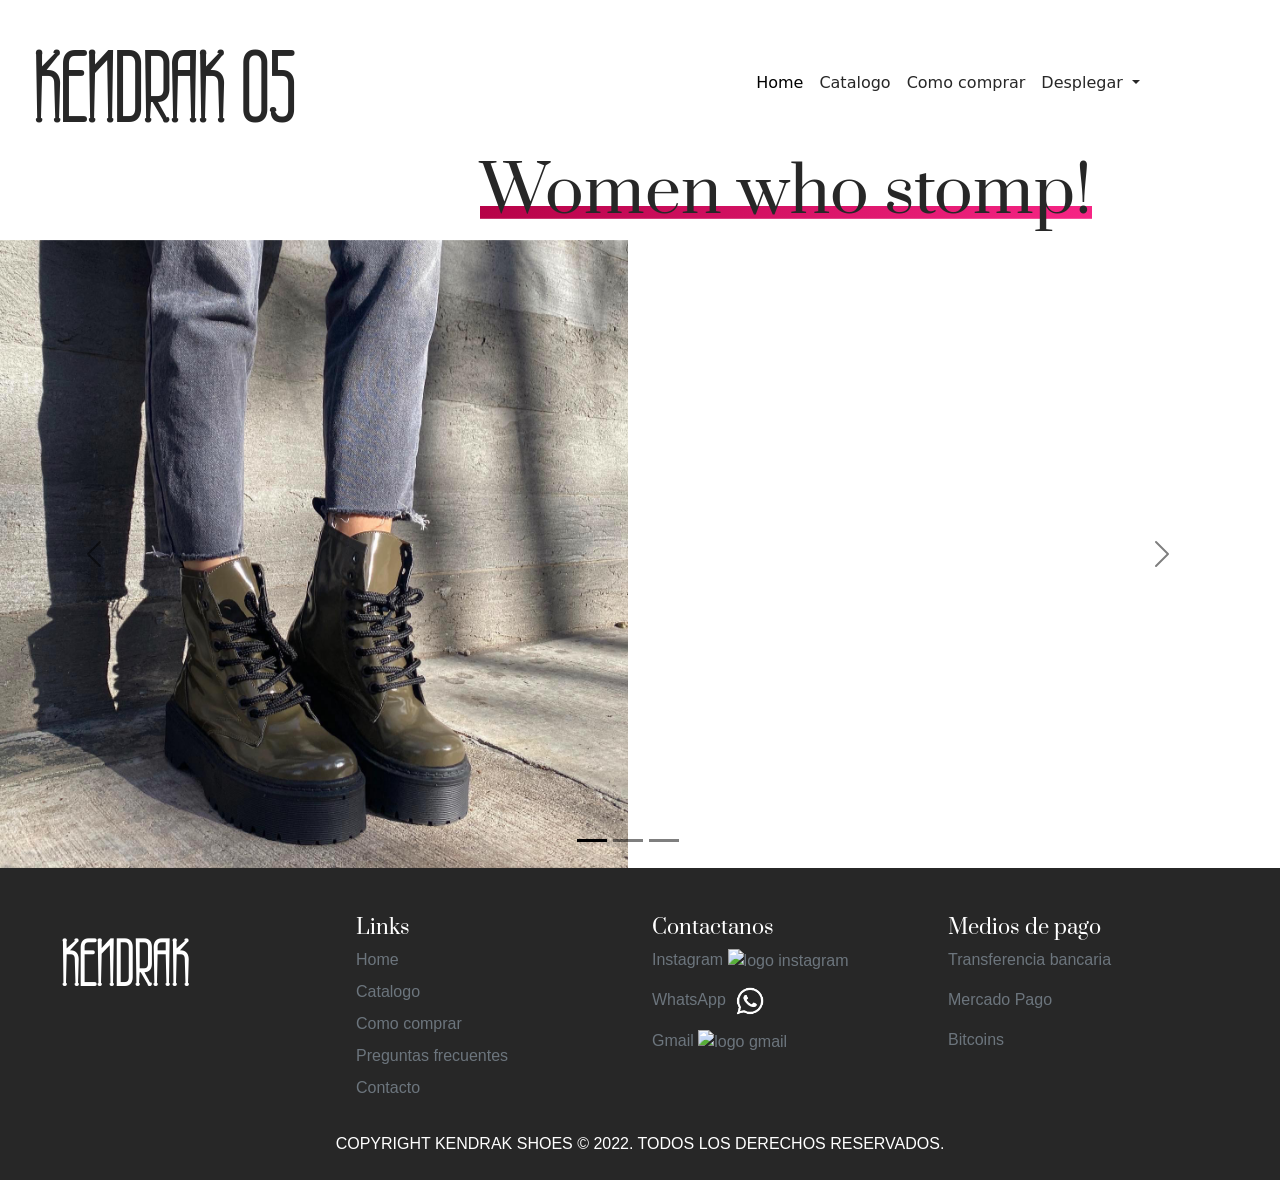
==== index.html @ c7949a04 "Carrusel?" ====
<!DOCTYPE html>
<html lang="es">

<head>
  <meta charset="UTF-8">
  <meta http-equiv="X-UA-Compatible" content="IE=edge">
  <meta name="viewport" content="width=device-width, initial-scale=1.0">
  <link rel="shortcut icon" href="multimedia/logo 2.jpg" type="image/x-icon">
  <link rel="preconnect" href="https://fonts.googleapis.com">
  <link rel="preconnect" href="https://fonts.gstatic.com" crossorigin>
  <link href="https://fonts.googleapis.com/css2?family=Prata&display=swap" rel="stylesheet">
  <link rel="preconnect" href="https://fonts.googleapis.com">
  <link rel="preconnect" href="https://fonts.gstatic.com" crossorigin>
  <link href="https://fonts.googleapis.com/css2?family=Wire+One&display=swap" rel="stylesheet">
  <link href="https://unpkg.com/aos@2.3.1/dist/aos.css" rel="stylesheet">
  <script src="https://unpkg.com/aos@2.3.1/dist/aos.js"></script>
  <link rel="stylesheet" href="css/estilos.css">
  <link href="https://cdn.jsdelivr.net/npm/bootstrap@5.2.1/dist/css/bootstrap.min.css" rel="stylesheet"
    integrity="sha384-iYQeCzEYFbKjA/T2uDLTpkwGzCiq6soy8tYaI1GyVh/UjpbCx/TYkiZhlZB6+fzT" crossorigin="anonymous">
  <title>kendrakShoes</title>
</head>

<body>

  <header class="header">
    <h1 class="titulo">KENDRAK 05</h1>
    <nav class="navbar navbar-expand-lg bg">
      <div class="container-fluid me-5">
        <div class="row">
          <a class="navbar-brand me-5" href="#"></a>
          <button class="navbar-toggler" type="button" data-bs-toggle="collapse" data-bs-target="#navbarNavDropdown"
            aria-controls="navbarNavDropdown" aria-expanded="false" aria-label="Toggle navigation">
            <span class="navbar-toggler-icon"></span>
          </button>
          <div class="collapse navbar-collapse" id="navbarNavDropdown">
            <ul class="navbar-nav">
              <li class="nav-item">
                <a class="nav-link active" aria-current="page" href="index.html">Home</a>
              </li>
              <li class="nav-item">
                <a class="nav-link" href="./pages/catalogo.html">Catalogo</a>
              </li>
              <li class="nav-item ">
                <a class="nav-link" href="./pages/como_comprar.html">Como comprar</a>
              </li>
              <li class="nav-item dropdown color">
                <a class="nav-link dropdown-toggle" href="#" role="button" data-bs-toggle="dropdown"
                  aria-expanded="false">
                  Desplegar
                </a>
                <ul class="dropdown-menu">
                  <li><a class="dropdown-item" href="./pages/preg_frecuentes.html">Preguntas frecuentes</a></li>
                  <li><a class="dropdown-item" href="./pages/contacto.html">Contacto</a></li>
                  <li><a class="dropdown-item" href="https://www.google.com.ar/">Google</a></li>
                </ul>
              </li>
            </ul>
          </div>
        </div>
      </div>
    </nav>
  </header>
  <main>
    <div>
      <h2 class="lema">Women who stomp!</h2>
    </div>
  </main>

  <section>
      <div class="row col-lg-12">
        <div id="carouselExampleDark" class="carousel carousel-dark slide" data-bs-ride="carousel">
          <div class="carousel-indicators">
            <button type="button" data-bs-target="#carouselExampleDark" data-bs-slide-to="0" class="active" aria-current="true" aria-label="Slide 1"></button>
            <button type="button" data-bs-target="#carouselExampleDark" data-bs-slide-to="1" aria-label="Slide 2"></button>
            <button type="button" data-bs-target="#carouselExampleDark" data-bs-slide-to="2" aria-label="Slide 3"></button>
          </div>
        <div id="carouselExampleFade" class="carousel slide carousel-fade" data-bs-ride="carousel">
          <div class="carousel-inner">
            <div class="carousel-item active">
              <img src="./multimedia/Carrusel/1780ECD2-51CA-4AA8-94F3-F026AF0F60AA.jpg" class="d-block w-50" alt="...">
            </div>
            <div class="carousel-item">
              <img src="./multimedia/Carrusel/1F04A24E-E4D8-4647-96F0-6BB3A55C6DB6.jpeg" class="d-block w-50" alt="...">
            </div>
            <div class="carousel-item">
              <img src="./multimedia/Carrusel/texana delia (1) postada.JPG" class="d-block w-50" alt="...">
            </div>
          </div>
          <button class="carousel-control-prev" type="button" data-bs-target="#carouselExampleFade"data-bs-slide="prev">
            <span class="carousel-control-prev-icon" aria-hidden="true"></span>
            <span class="visually-hidden">Anterior</span>
          </button>
          <button class="carousel-control-next" type="button" data-bs-target="#carouselExampleFade"data-bs-slide="next">
            <span class="carousel-control-next-icon" aria-hidden="true"></span>
            <span class="visually-hidden">Next</span>
          </button>
        </div>
      </div>

  </section>

  <footer class="footer">
    <div class="container-fluid">
      <div class="row p-5 pb-2 bg-darkkk text-white">
        <div class="col-xs-12 col-md-6 col-lg-3">
          <p class="titulo2">KENDRAK</p>
        </div>
        <div class="col-xs-12 col-md-6 col-lg-3">
          <p class="h5">Links</p>
          <div class="mb-2">
            <a class="text-secondary text-decoration-none nav-link active" aria-current="page"
              href="index.html">Home</a>
          </div>
          <div class="mb-2">
            <a class="text-secondary text-decoration-none nav-link" href="./pages/catalogo.html">Catalogo</a>
          </div>
          <div class="mb-2">
            <a class="text-secondary text-decoration-none nav-link" href="./pages/como_comprar.html">Como comprar</a>
          </div>
          <div class="mb-2">
            <a class="text-secondary text-decoration-none nav-link" href="./pages/preg_frecuentes.html">Preguntas
              frecuentes</a>
          </div>
          <div class="mb-2">
            <a class="text-secondary text-decoration-none nav-link" href="./pages/contacto.html">Contacto</a>
          </div>
        </div>
        <div class="col-xs-12 col-md-6 col-lg-3">
          <p class="h5">Contactanos</p>
          <div class="mb-2">
            <div>
              <a class="text-secondary text-decoration-none" href="https://www.instagram.com/kendrak.shoes/">Instagram
                <img class="redes-img" src="multimedia/instagram 2.jpeg" alt="logo instagram"></a>
            </div>
          </div>
          <div class="mb-2">
            <div>
              <a class="text-secondary text-decoration-none" href="">WhatsApp
                <img class="redes-img" src="multimedia/whatsapp2.jpeg" alt="logo whatsapp"></a>
            </div>
          </div>
          <div class="mb-2">
            <div>
              <a class="text-secondary text-decoration-none" href="">Gmail
                <img class="redes-img" src="multimedia/gmail2.jpeg" alt="logo gmail"></a>
            </div>
          </div>

        </div>
        <div class="col-xs-12 col-md-6 col-lg-3">
          <p class="h5">Medios de pago</p>
          <div class="mb-2">
            <p class="text-secondary">Transferencia bancaria</p>
          </div>
          <div class="mb-2">
            <p class="text-secondary">Mercado Pago</p>
          </div>
          <div class="mb-2">
            <p class="text-secondary">Bitcoins</p>
          </div>
        </div>
        <div class="col-xs-12 pt-4">
          <p class="text-white text-center">COPYRIGHT KENDRAK SHOES © 2022. TODOS LOS DERECHOS RESERVADOS.</p>
        </div>
      </div>
    </div>
  </footer>
  <script src="https://cdn.jsdelivr.net/npm/bootstrap@5.2.1/dist/js/bootstrap.bundle.min.js"
    integrity="sha384-u1OknCvxWvY5kfmNBILK2hRnQC3Pr17a+RTT6rIHI7NnikvbZlHgTPOOmMi466C8"
    crossorigin="anonymous"></script>
</body>

</html>
---- css/estilos.css ----
* {
    margin: 0;
    padding: 0;
}


.header {
    display: flex;
    justify-content: space-between;
}

.titulo {
    color: #272727;
    font-family: 'Wire One', sans-serif;
    font-size: 6rem;
    margin-left: 2rem;
    margin-top: 2rem;
    font-weight: bold;
}

.lema {
    color: #272727;
    font-family: 'Prata', serif;
    font-size: 4rem;
    display: inline-block;
    margin-left: 30rem;

    background-image: linear-gradient(120deg, rgb(182, 2, 71), rgb(247, 37, 133) 100%);
    background-repeat: no-repeat;
    background-size: 100% 0.2em;
    background-position: 0 80%;
    transition: background-size 0.25s ease-in;
}

.lema:hover {
    background-size: 100% 88%;
}


.whatsapp{
        position: fixed;
        right: 30px;
        bottom: 10px;
        

}
.whatsapp img{
    width: 50px;
    height: 50px;
}

.section {
    box-shadow: rgba(0, 0, 0, 0.25) 0px 54px 55px, rgba(0, 0, 0, 0.12) 0px -12px 30px, rgba(0, 0, 0, 0.12) 0px 4px 6px, rgba(0, 0, 0, 0.17) 0px 12px 13px, rgba(0, 0, 0, 0.09) 0px -3px 5px;
    display: flex;
    justify-content: center;
    align-items: center;
}

.zapatos1 {
    background-repeat: no-repeat;
    background-size: cover;
    margin: 40px;
    width: 200px;
    height: 200px;
    box-shadow: 0 0.1rem 0.3rem rgba(0, 0, 0, 1);
    transition: all 1s;
}

.zapatos1:hover {
    height: 250px;
    width: 250px;
}

.zapatos2 {
    background-repeat: no-repeat;
    background-size: cover;
    margin: 40px;
    width: 200px;
    height: 200px;
    box-shadow: 0 0.1rem 0.4rem rgba(0, 0, 0, 1);
    transition: all 1s;
}

.zapatos2:hover {
    height: 250px;
    width: 250px;
}

.zapatos3 {
    background-repeat: no-repeat;
    background-size: cover;
    margin: 40px;
    width: 200px;
    height: 200px;
    box-shadow: 0 0.1rem 0.4rem rgba(0, 0, 0, 1);
    transition: all 1s;
}

.zapatos3:hover {
    height: 250px;
    width: 250px;
}

.zapatos4 {
    background-repeat: no-repeat;
    background-size: cover;
    margin: 40px;
    width: 200px;
    height: 200px;
    box-shadow: 0 0.1rem 0.4rem rgba(0, 0, 0, 1);
    transition: all 1s;
}

.zapatos4:hover {
    height: 250px;
    width: 250px;
}

.zapatos5 {
    background-repeat: no-repeat;
    background-size: cover;
    margin: 40px;
    width: 200px;
    height: 200px;
    box-shadow: 0 0.1rem 0.4rem rgba(0, 0, 0, 1);
    transition: all 1s;
}

.zapatos5:hover {
    height: 250px;
    width: 250px;
}

.header {
    display: flex;
    justify-content: space-between;
}

.titulo2 {
    font-family: 'Wire One', sans-serif;
    font-weight: bold;
    font-size: 4rem;
}

.redes-img {
    width: 40px;
    height: 40px;
}

.mediosdepago {
    padding: 1rem;
}

@media screen and (max-width:768px) {
    .header {
        flex-direction: column;
        padding-left: 3rem;
    }

    .section {
        flex-direction: column;
    }

    .footer {
        display: flex;
        flex-direction: column;
        justify-content: center;
        align-items: center;
    }
}


@media screen and (max-width:576px) {
    .titulo {
        display: flex;
        justify-content: center;
        align-items: center;
        margin-left: 0%;
    }

    .header img {
        flex-direction: column;
        justify-content: center;
        align-items: center;
    }

    .section {
        flex-direction: column;
    }

    .footer {
        flex-direction: column;
        justify-content: center;
        align-items: center;

    }

    .lema {
        margin-left: 2.5rem;
        font-size: 2.3rem;
    }
}

/* como comprar */

.comprar {
    color: #272727;
font-family: 'Prata', serif;
margin-top: 6rem;
    margin-left: 40px;
    font-weight: 600;
}

.list-group-item{
    font-family:Arial, Helvetica, sans-serif;

}


/* catalogo*/
.card-text{
    font-family:Arial, Helvetica, sans-serif;
    font-weight: 700;

}

.nav-link {
    --bs-nav-link-color: #272727;
}

.dropdown-item {
    --bs-dropdown-link-color: #272727;

}

.dropdown-menu {
    --bs-border-color-translucent: rgb(182, 2, 71);
}


.navbar-nav:hover {
    --bs-nav-link-hover-color: rgb(182, 2, 71);
}

.list-group-item {
    --bs-list-group-color: #000000;
    --bs-list-group-bg: #fff;
    --bs-list-group-border-color: rgba(0, 0, 0, 0.125);
    --bs-list-group-border-width: 10px;
    --bs-list-group-border-radius: 0.1rem;
    --bs-list-group-item-padding-x: 1rem;
    --bs-list-group-item-padding-y: 0.5rem;
    --bs-list-group-action-color: #495057;
    --bs-list-group-action-hover-color: #495057;
    --bs-list-group-action-hover-bg: #f8f9fa;
    --bs-list-group-action-active-color: #212529;
    --bs-list-group-action-active-bg: #e9ecef;
    --bs-list-group-disabled-color: #6c757d;
    --bs-list-group-disabled-bg: #fff;
    --bs-list-group-active-color: #fff;
    --bs-list-group-active-bg: #0d6efd;
    --bs-list-group-active-border-color: #0d6efd;
    display: flex;
    flex-direction: column;
    padding-left: 0;
    margin-bottom: 0;
    border-radius: var(--bs-list-group-border-radius);
}

.btn.btn-primary {

    --bs-btn-color: #fff;
    --bs-btn-bg: #2e2e2e;
    --bs-btn-border-color: #040404;
    --bs-btn-hover-color: #fff;
    --bs-btn-hover-bg: rgb(182, 2, 71);
    ;
    --bs-btn-hover-border-color: #040404;
    --bs-btn-focus-shadow-rgb: 49, 132, 253;
    --bs-btn-active-color: #fff;
    --bs-btn-active-bg: #0a58ca;
    --bs-btn-active-border-color: #0a53be;
    --bs-btn-active-shadow: inset 0 3px 5px rgba(0, 0, 0, 0.125);
    --bs-btn-disabled-color: #fff;
    --bs-btn-disabled-bg: #0d6efd;
    --bs-btn-disabled-border-color: #0d6efd;


}

.form.check.input {
    background-color: rgba(255, 255, 255, 0.204);

}

.form-floating>.form-control,
.form-floating>.form-control-plaintext {
    background-color: #0000003b;
}

.bg-darkkk {
    background-color: #272727;
}
.h5{
font-family: 'Prata', serif;
font-weight: 900;
}
.mb-2{
    font-family:Arial, Helvetica, sans-serif;

}
.text-white{
    font-family:Arial, Helvetica, sans-serif;
}
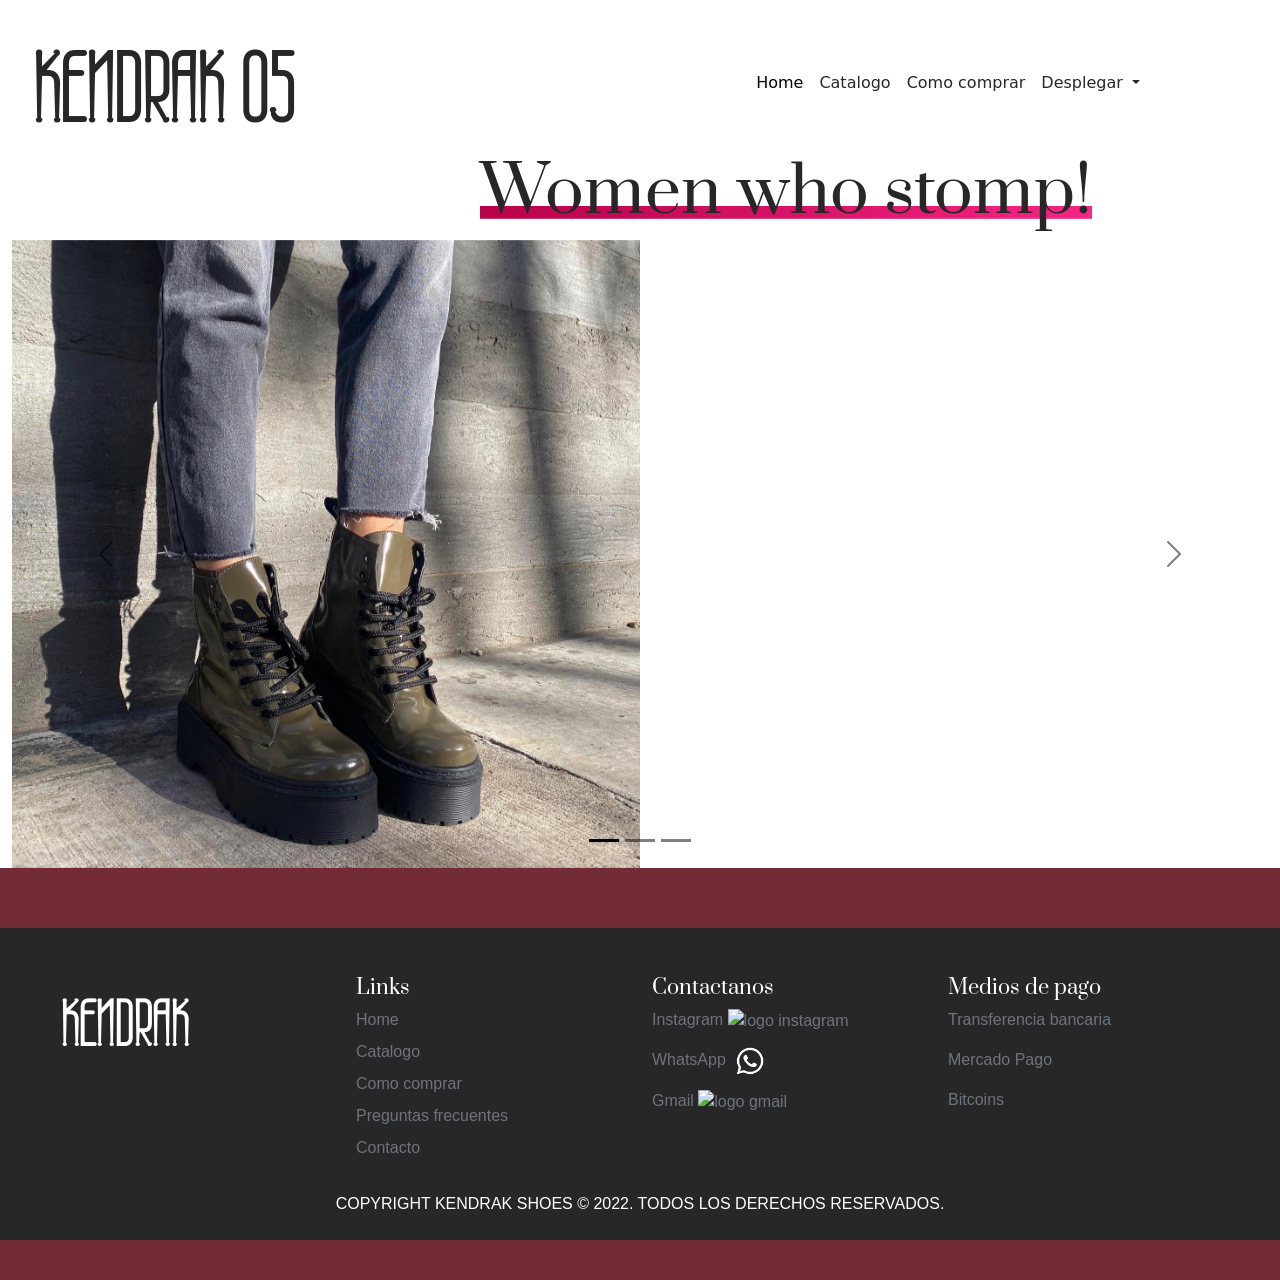
==== commit d9470c93: "pruebas" ====
--- a/index.html
+++ b/index.html
@@ -66,7 +66,7 @@
     </div>
   </main>
 
-  <section>
+  <section class="textt">
       <div class="row col-lg-12">
         <div id="carouselExampleDark" class="carousel carousel-dark slide" data-bs-ride="carousel">
           <div class="carousel-indicators">
--- a/css/estilos.css
+++ b/css/estilos.css
@@ -150,6 +150,162 @@
 .mediosdepago {
     padding: 1rem;
 }
+ /* contacto */
+li{
+    list-style :none;
+    }
+    h5.order a{
+      text-align:center;
+    }
+    /* Widget Contact Form
+    ================================================== */
+    .contact-forms .btn {
+    border-radius: 0;
+    width: 100%;
+    text-align: left;
+    margin-bottom: 10px;
+    }
+    .btn-primary {
+    color: #fff !important;
+    position: relative;
+    font-weight: bold;
+    text-transform: uppercase;
+    border: none !important;
+    -webkit-box-shadow: 0px -2px 0px 0px rgba(0, 0, 0, 0.2) inset;
+    box-shadow: 0px -2px 0px 0px rgba(0, 0, 0, 0.2) inset;
+    }
+    
+    h5.order a{
+        color:white;
+    }
+    
+    .contact-forms .btn {
+    border-radius: 0;
+    width: 100%;
+    text-align: center;
+    margin-bottom: 10px;
+    background: rgb(82, 22, 22);
+    padding: 17px;
+    border-radius: 4px;
+    color: white !important;
+    }
+    .contact-forms .btn span{
+        float: left;
+    }
+    .contact-forms .btn i{
+        float: right;
+        font-weight: bold;
+        font-size: 18px;
+    }
+    footer input[type="text"], 
+    footer textarea,
+    .blacksidebar .contact-forms input[type="text"], 
+    .blacksidebar .contact-forms textarea {
+    width: 100%;
+    margin-bottom: 13px;
+    padding: 8px 10px;
+    border-radius: 0;
+    }
+    footer.style1 input[type="text"], 
+    footer.style1 textarea,
+    .blacksidebar .contact-forms input[type="text"], 
+    .blacksidebar .contact-forms textarea {
+        color:#bdc3c7;
+        background: #1d1e20;
+        border: #4b4c4e solid 1px;
+    }
+    footer textarea {
+        height: 117px;
+    }
+    header .contact-forms input[type="text"], 
+    header .contact-forms textarea {
+        width: 100%;
+        margin-bottom: 20px;
+        color:#000408;
+        padding: 8px 10px;
+        background: #fff;
+        border: #c4c4c4 solid 1px;
+    }
+    header .contact-forms input[type="submit"], 
+    header .contact-forms button {
+        width: auto !important;
+    }
+    header .contact-forms input[type="submit"] i, 
+    header .contact-forms button i{
+        margin-left: 10px;
+    }
+    footer textarea {
+        height: 117px;
+    }
+    /* Footer
+    ================================================== */
+    footer {
+    width: 100%;
+    clear: both;
+    color: #bdc3c7;
+    padding: 60px 0 40px 0;
+    background: rgba(108, 33, 43, 0.95);
+    }
+    footer hr {
+        border-top: rgba(255, 255, 255, 0.2) solid 1px;
+    }
+    .footerwidgets {
+        padding: 40px 0;
+    }
+    footer.style1 .widget {
+        color: #bdc3c7;
+        border-top: none;
+    }
+    footer .widget:before {
+        background: none;
+    }
+    footer.style1 .widget a{
+        color: #bdc3c7;
+    }
+    
+    /* Widget Flickr Gallery
+    ================================================== */
+    .flickrgallery {
+        width: 100%;
+        float: left;
+    }
+    .flickrgallery ul{
+        display: block;
+        padding: 0px 20px 20px 20px;
+        float: left;
+        margin: -5px 0 0 -5px;
+    }
+    footer .flickrgallery ul{
+        padding: 0px 0px 20px 0px;
+    }
+    .graysidebar .flickrgallery ul{
+        padding-top: 20px;
+    }
+    .flickrgallery ul li{
+        padding: 5px 0 0 5px;
+        float: left;
+        width: 25%;
+    }
+    .flickrgallery ul li a{
+        padding: 3px;
+        float: left;
+        overflow: hidden;
+        border: #5a5a5a solid 1px;
+    }
+    .graysidebar .flickrgallery ul li a{
+        border: #cdcdcd solid 1px;
+    }
+    footer.style2 .flickrgallery ul li a,
+    footer.style3 .flickrgallery ul li a
+    {
+        border: #abadb3 solid 1px;
+    }
+    
+    .widget-contact {
+    padding: 6px 45px 10px 45px;
+    background: rgba(226, 220, 224, 0.15);
+    border-radius: 2px;
+    }
 
 @media screen and (max-width:768px) {
     .header {
@@ -167,6 +323,11 @@
         justify-content: center;
         align-items: center;
     }
+}
+
+.textt{
+    display: flex;
+    justify-content: center;
 }
 
 
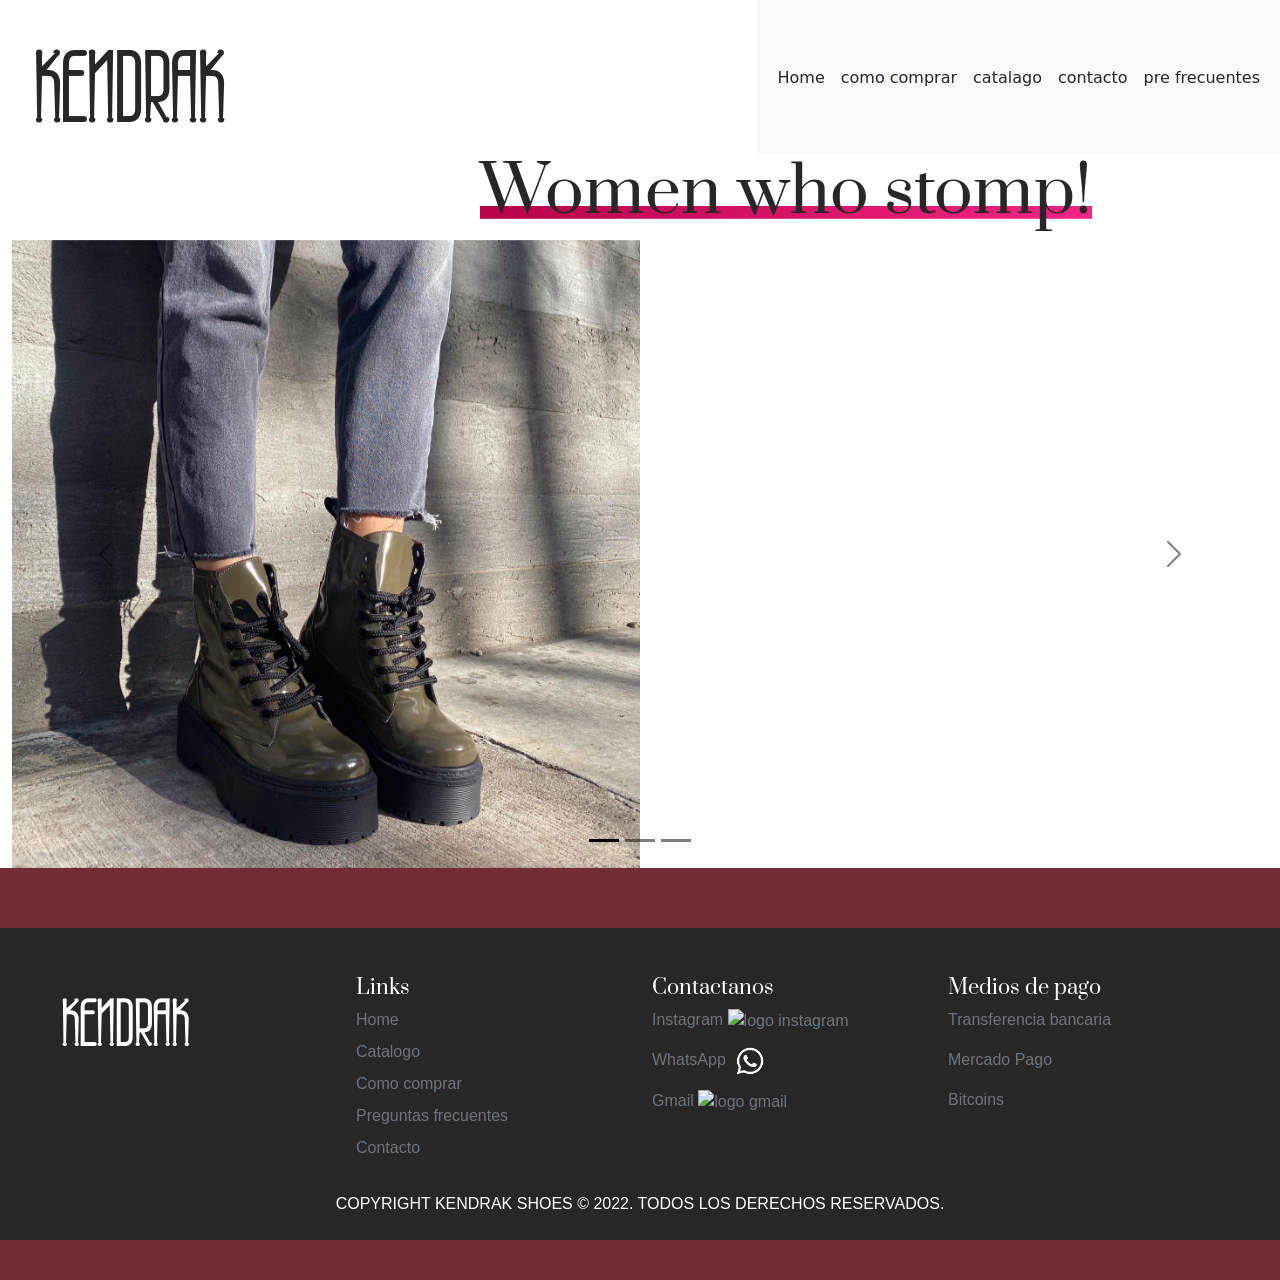
==== commit 3a691fef: "aplico navbar nuevo" ====
--- a/index.html
+++ b/index.html
@@ -23,39 +23,30 @@
 <body>
 
   <header class="header">
-    <h1 class="titulo">KENDRAK 05</h1>
-    <nav class="navbar navbar-expand-lg bg">
-      <div class="container-fluid me-5">
-        <div class="row">
-          <a class="navbar-brand me-5" href="#"></a>
-          <button class="navbar-toggler" type="button" data-bs-toggle="collapse" data-bs-target="#navbarNavDropdown"
-            aria-controls="navbarNavDropdown" aria-expanded="false" aria-label="Toggle navigation">
-            <span class="navbar-toggler-icon"></span>
-          </button>
-          <div class="collapse navbar-collapse" id="navbarNavDropdown">
-            <ul class="navbar-nav">
-              <li class="nav-item">
-                <a class="nav-link active" aria-current="page" href="index.html">Home</a>
-              </li>
-              <li class="nav-item">
-                <a class="nav-link" href="./pages/catalogo.html">Catalogo</a>
-              </li>
-              <li class="nav-item ">
-                <a class="nav-link" href="./pages/como_comprar.html">Como comprar</a>
-              </li>
-              <li class="nav-item dropdown color">
-                <a class="nav-link dropdown-toggle" href="#" role="button" data-bs-toggle="dropdown"
-                  aria-expanded="false">
-                  Desplegar
-                </a>
-                <ul class="dropdown-menu">
-                  <li><a class="dropdown-item" href="./pages/preg_frecuentes.html">Preguntas frecuentes</a></li>
-                  <li><a class="dropdown-item" href="./pages/contacto.html">Contacto</a></li>
-                  <li><a class="dropdown-item" href="https://www.google.com.ar/">Google</a></li>
-                </ul>
-              </li>
-            </ul>
-          </div>
+    <h1 class="titulo">KENDRAK</h1>
+    <nav class="navbar navbar-expand-lg navbar-light bg-light">
+      <div class="container-fluid">
+        <button class="navbar-toggler" type="button" data-bs-toggle="collapse" data-bs-target="#navbarNav" aria-controls="navbarNav" aria-expanded="false" aria-label="Toggle navigation">
+          <span class="navbar-toggler-icon"></span>
+        </button>
+        <div class="collapse navbar-collapse" id="navbarNav">
+          <ul class="navbar-nav">
+            <li class="nav-item">
+              <a class="nav-link" href="index.html">Home</a>
+            </li>
+            <li class="nav-item">
+              <a class="nav-link" href="./pages/como_comprar.html">como comprar</a>
+            </li>
+            <li class="nav-item">
+              <a class="nav-link" href="./pages/catalogo.html">catalago</a>
+            </li>
+            <li class="nav-item">
+              <a class="nav-link" href="./pages/contacto.html">contacto</a>
+            </li>
+            <li class="nav-item">
+              <a class="nav-link" href="./pages/preg_frecuentes.html">pre frecuentes</a>
+            </li>
+          </ul>
         </div>
       </div>
     </nav>
